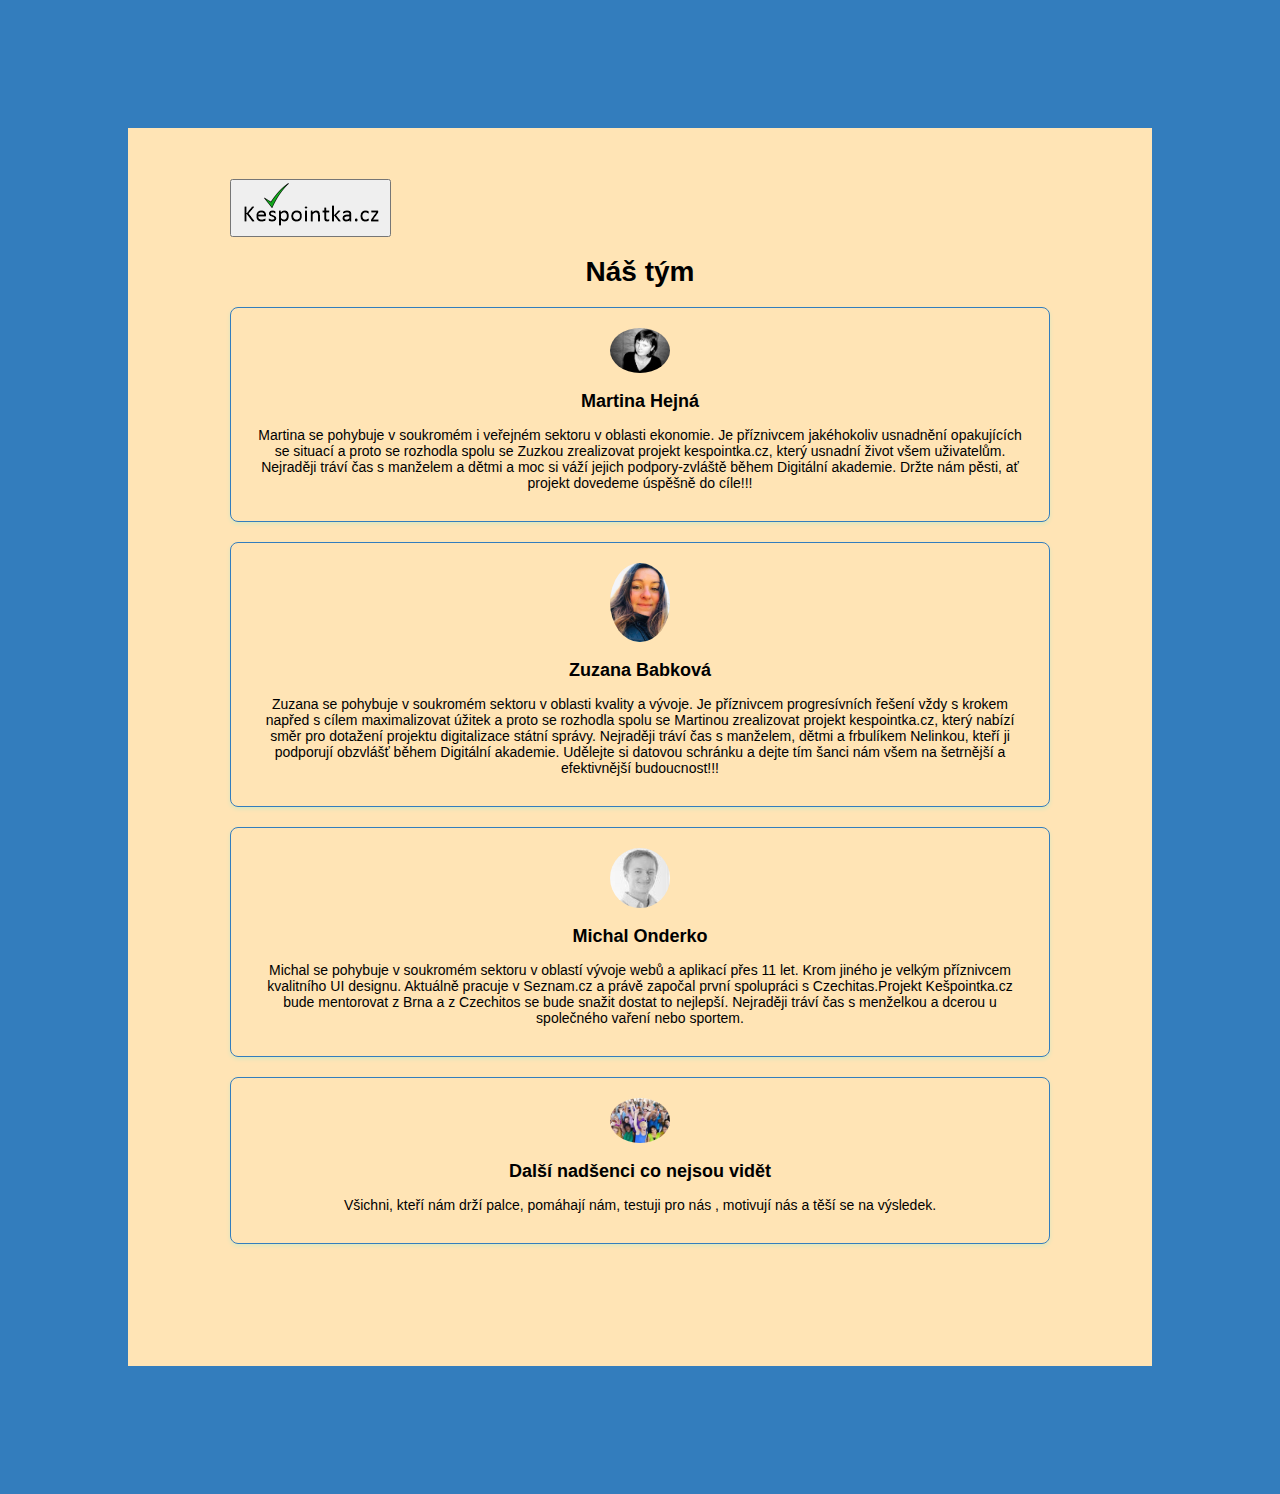
==== team.html @ 5b65401f "O projektu" ====
<!DOCTYPE html>
<html>
  <head>
    <meta charset="utf-8" />
    <meta name="viewport" content="width=device-width, initial-scale=1" />
    <title>Náš tým</title>
    <link rel="stylesheet" type="text/css" href="style.css" />
  </head>

  <body>
    <div class="kontejner">
      <a href="index.html"
        ><button><img src="src/Logo.png" /></button
      ></a>

      <h1>Náš tým</h1>

      <div class="tym">
        <div class="osoba">
          <div class="osoba_foto">
            <img src="src/marti_hejna.jpg" alt="Fotka Martiny Hejné" />
          </div>
          <div class="osoba_popis">
            <h2>Martina Hejná</h2>
            <p>
              Martina se pohybuje v soukromém i veřejném sektoru v oblasti
              ekonomie. Je příznivcem jakéhokoliv usnadnění opakujících se
              situací a proto se rozhodla spolu se Zuzkou zrealizovat projekt
              kespointka.cz, který usnadní život všem uživatelům. Nejraději
              tráví čas s manželem a dětmi a moc si váží jejich podpory-zvláště
              během Digitální akademie. Držte nám pěsti, ať projekt dovedeme
              úspěšně do cíle!!!
            </p>
          </div>
        </div>

        <div class="osoba">
          <div class="osoba_foto">
            <img
              class="osoba_foto"
              src="src/zuzka_babkova.jpg"
              alt="Fotka Zuzany Babkové"
            />
          </div>
          <div class="osoba_popis">
            <h2>Zuzana Babková</h2>
            <p>
              Zuzana se pohybuje v soukromém sektoru v oblasti kvality a vývoje.
              Je příznivcem progresívních řešení vždy s krokem napřed s cílem
              maximalizovat úžitek a proto se rozhodla spolu se Martinou
              zrealizovat projekt kespointka.cz, který nabízí směr pro dotažení
              projektu digitalizace státní správy. Nejraději tráví čas s
              manželem, dětmi a frbulíkem Nelinkou, kteří ji podporují obzvlášť
              během Digitální akademie. Udělejte si datovou schránku a dejte tím
              šanci nám všem na šetrnější a efektivnější budoucnost!!!
            </p>
          </div>
        </div>

        <div class="osoba">
          <div class="osoba_foto">
            <img src="src/Michal onderko.jfif" alt="Fotka Michala Onderka" />
          </div>
          <div class="osoba_popis">
            <h2>Michal Onderko</h2>
            <p>
              Michal se pohybuje v soukromém sektoru v oblastí vývoje webů a
              aplikací přes 11 let. Krom jiného je velkým příznivcem kvalitního
              UI designu. Aktuálně pracuje v Seznam.cz a právě započal první
              spolupráci s Czechitas.Projekt Kešpointka.cz bude mentorovat z
              Brna a z Czechitos se bude snažit dostat to nejlepší. Nejraději
              tráví čas s menželkou a dcerou u společného vaření nebo sportem.
            </p>
          </div>
        </div>

        <div class="osoba">
          <div class="osoba_foto">
            <img src="src/lidi.jfif" alt="Fotka davu co jásá" />
          </div>
          <div class="osoba_popis">
            <h2>Další nadšenci co nejsou vidět</h2>
            <p>
              Všichni, kteří nám drží palce, pomáhají nám, testuji pro nás ,
              motivují nás a těší se na výsledek.
            </p>
          </div>
        </div>
      </div>
    </div>
    <!-- konec .tym -->
  </body>
</html>
---- style.css ----
*,
:after,
:before {
  box-sizing: border-box;
}

body {
  background-color: #337dbd;
  font-family: sans-serif;
  font-size: 14px;
  padding: 5%;
  margin: 5%;
}
.kontejner {
  background-color: moccasin;
  padding: 5% 10% 10% 10%;
}

.intro {
  padding: 10%;
  margin: 5%;
}
h1 {
  text-align: center;
}
.pouziti {
  align-items: center;
}

h3 {
  margin-top: 10%;
}

.osoba {
  padding: 20px;
  border: 1px solid #337dbd;
  border-radius: 8px;
  box-shadow: 0 2px 4px rgba(0, 255, 255, 0.15);
}

.osoba_popis h2 {
  font-size: 18px;
}

.osoba_popis p {
  margin-bottom: 10px;
}

.osoba {
  text-align: center;
  margin-bottom: 20px;
}

.osoba_foto img {
  border-radius: 50%;
  width: 60px;
}

.apka {
  width: 400px;
}
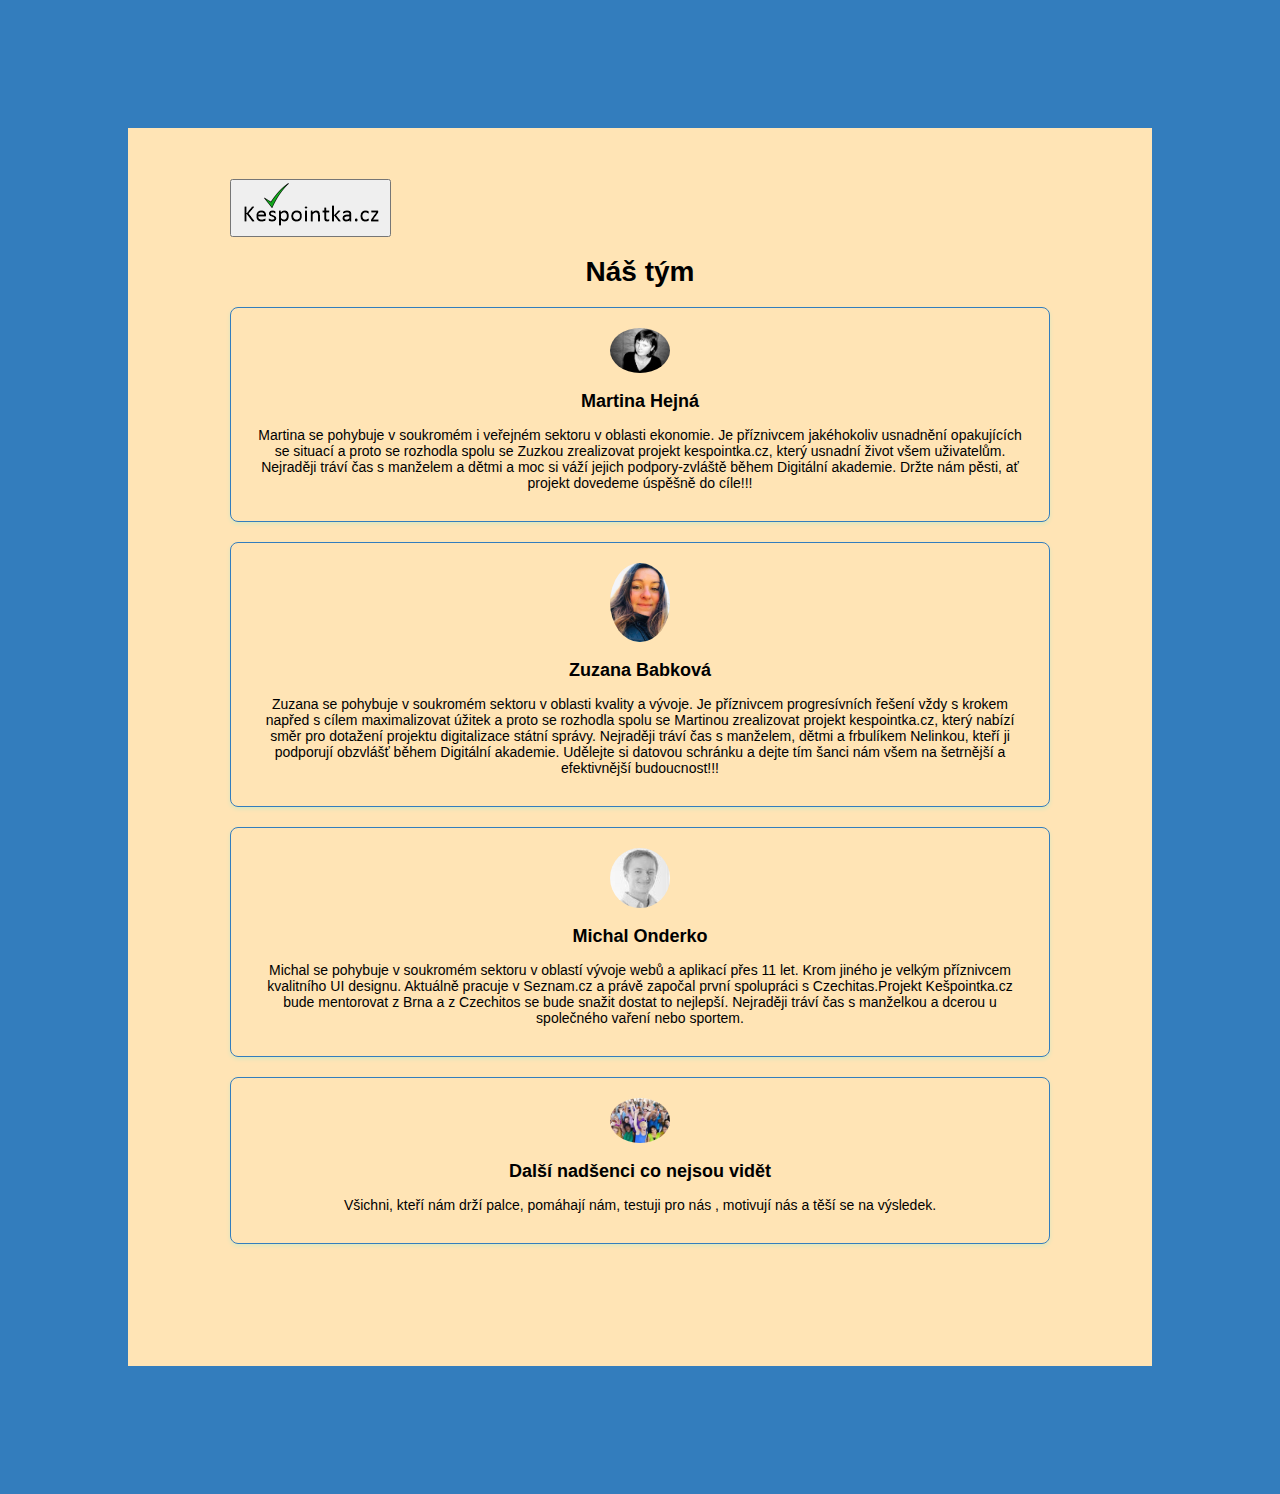
==== commit c34e64a2: "Update team.html" ====
--- a/team.html
+++ b/team.html
@@ -69,7 +69,7 @@
               UI designu. Aktuálně pracuje v Seznam.cz a právě započal první
               spolupráci s Czechitas.Projekt Kešpointka.cz bude mentorovat z
               Brna a z Czechitos se bude snažit dostat to nejlepší. Nejraději
-              tráví čas s menželkou a dcerou u společného vaření nebo sportem.
+              tráví čas s manželkou a dcerou u společného vaření nebo sportem.
             </p>
           </div>
         </div>
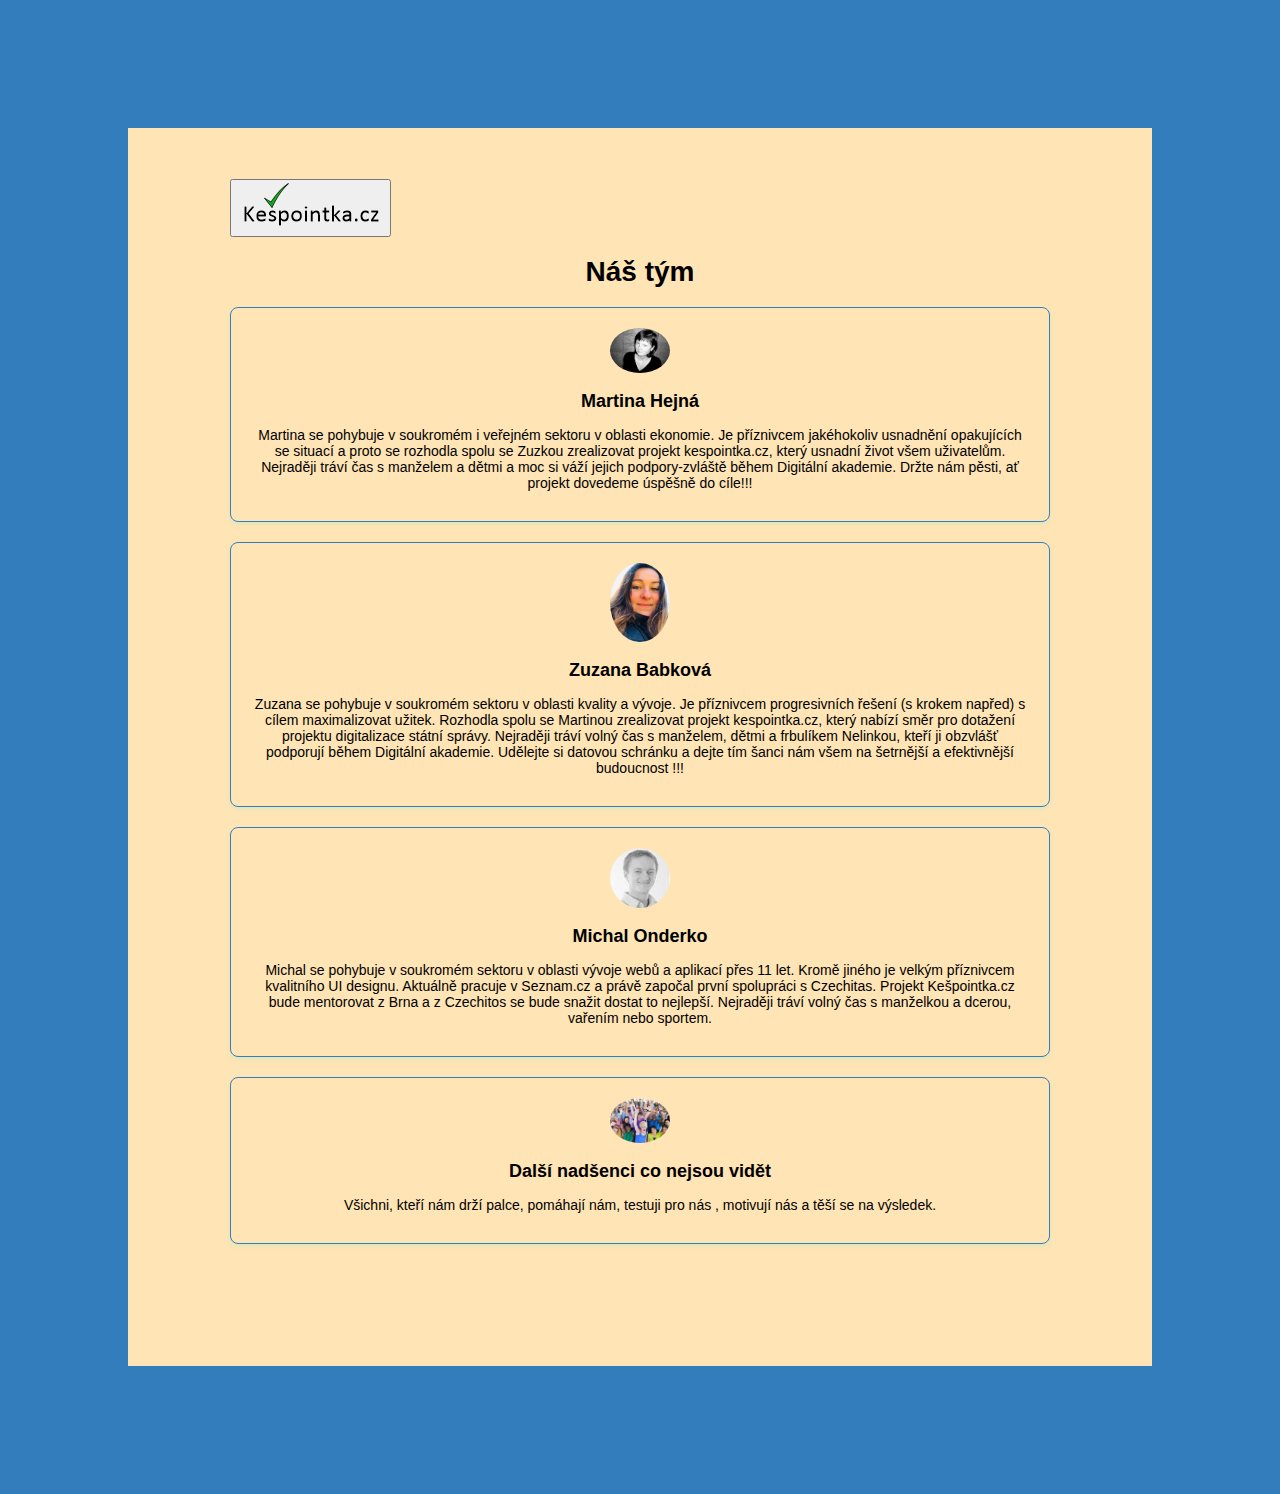
==== commit 85a32090: "team.html" ====
--- a/team.html
+++ b/team.html
@@ -46,13 +46,13 @@
             <h2>Zuzana Babková</h2>
             <p>
               Zuzana se pohybuje v soukromém sektoru v oblasti kvality a vývoje.
-              Je příznivcem progresívních řešení vždy s krokem napřed s cílem
-              maximalizovat úžitek a proto se rozhodla spolu se Martinou
+              Je příznivcem progresivních řešení (s krokem napřed) s cílem
+              maximalizovat užitek. Rozhodla spolu se Martinou
               zrealizovat projekt kespointka.cz, který nabízí směr pro dotažení
-              projektu digitalizace státní správy. Nejraději tráví čas s
-              manželem, dětmi a frbulíkem Nelinkou, kteří ji podporují obzvlášť
+              projektu digitalizace státní správy. Nejraději tráví volný čas s
+              manželem, dětmi a frbulíkem Nelinkou, kteří ji obzvlášť podporují 
               během Digitální akademie. Udělejte si datovou schránku a dejte tím
-              šanci nám všem na šetrnější a efektivnější budoucnost!!!
+              šanci nám všem na šetrnější a efektivnější budoucnost !!!
             </p>
           </div>
         </div>
@@ -64,12 +64,12 @@
           <div class="osoba_popis">
             <h2>Michal Onderko</h2>
             <p>
-              Michal se pohybuje v soukromém sektoru v oblastí vývoje webů a
-              aplikací přes 11 let. Krom jiného je velkým příznivcem kvalitního
+              Michal se pohybuje v soukromém sektoru v oblasti vývoje webů a
+              aplikací přes 11 let. Kromě jiného je velkým příznivcem kvalitního
               UI designu. Aktuálně pracuje v Seznam.cz a právě započal první
-              spolupráci s Czechitas.Projekt Kešpointka.cz bude mentorovat z
-              Brna a z Czechitos se bude snažit dostat to nejlepší. Nejraději
-              tráví čas s manželkou a dcerou u společného vaření nebo sportem.
+              spolupráci s Czechitas. Projekt Kešpointka.cz bude mentorovat z
+              Brna a z Czechitos se bude snažit dostat to nejlepší. Nejraději tráví volný
+              čas s manželkou a dcerou, vařením nebo sportem.
             </p>
           </div>
         </div>
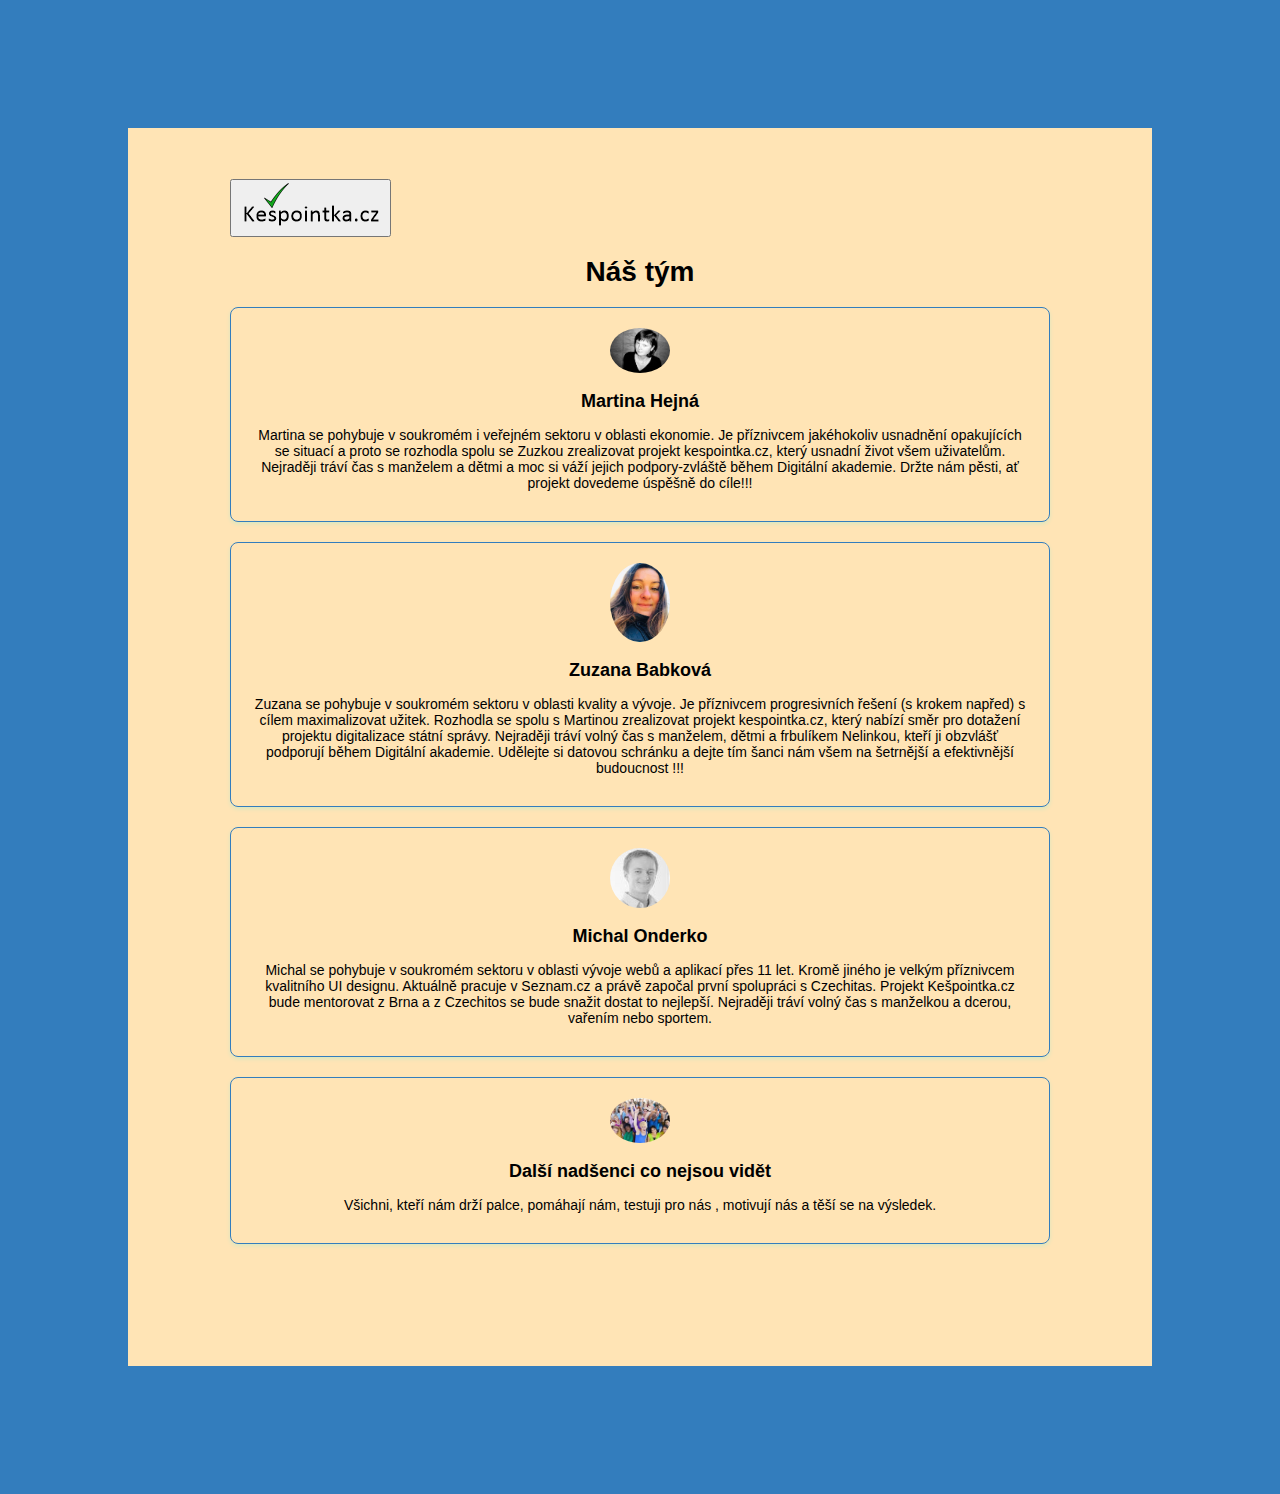
==== commit d8bfa8e3: "team.html" ====
--- a/team.html
+++ b/team.html
@@ -47,7 +47,7 @@
             <p>
               Zuzana se pohybuje v soukromém sektoru v oblasti kvality a vývoje.
               Je příznivcem progresivních řešení (s krokem napřed) s cílem
-              maximalizovat užitek. Rozhodla spolu se Martinou
+              maximalizovat užitek. Rozhodla se spolu s Martinou
               zrealizovat projekt kespointka.cz, který nabízí směr pro dotažení
               projektu digitalizace státní správy. Nejraději tráví volný čas s
               manželem, dětmi a frbulíkem Nelinkou, kteří ji obzvlášť podporují 
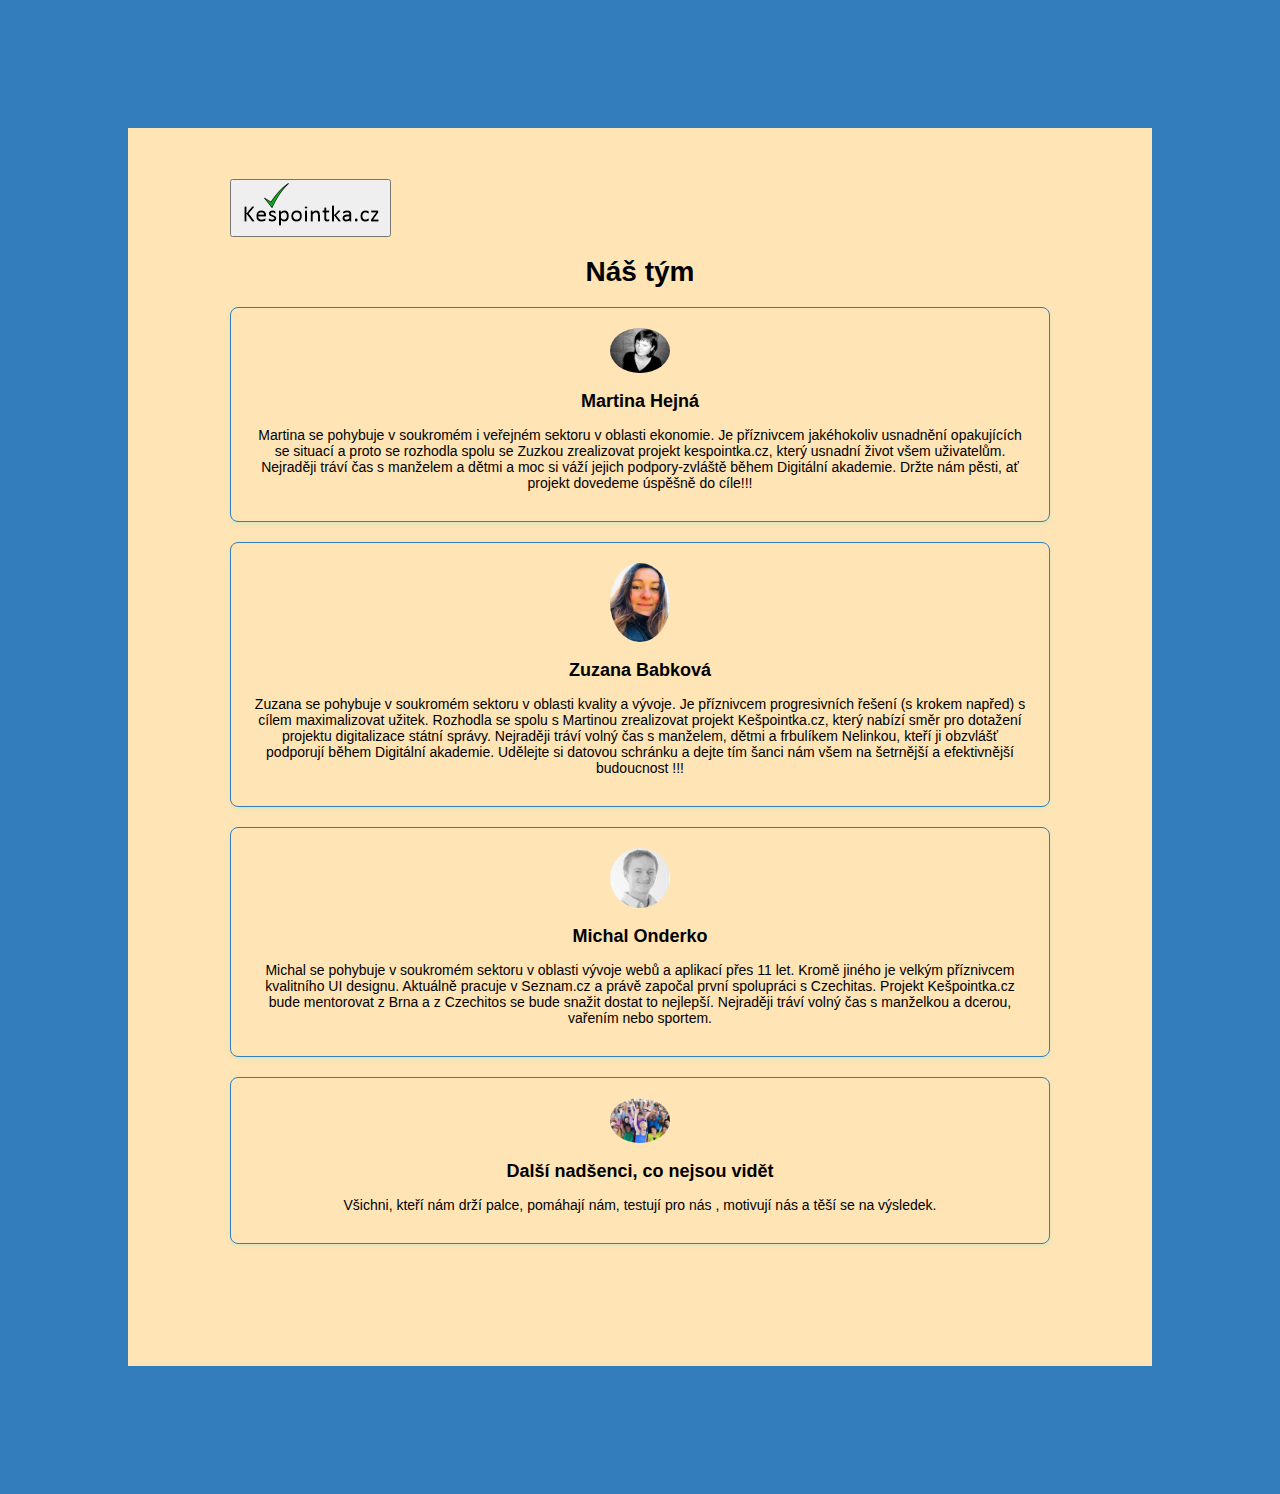
==== commit feb5fefc: "team.html" ====
--- a/team.html
+++ b/team.html
@@ -48,7 +48,7 @@
               Zuzana se pohybuje v soukromém sektoru v oblasti kvality a vývoje.
               Je příznivcem progresivních řešení (s krokem napřed) s cílem
               maximalizovat užitek. Rozhodla se spolu s Martinou
-              zrealizovat projekt kespointka.cz, který nabízí směr pro dotažení
+              zrealizovat projekt Kešpointka.cz, který nabízí směr pro dotažení
               projektu digitalizace státní správy. Nejraději tráví volný čas s
               manželem, dětmi a frbulíkem Nelinkou, kteří ji obzvlášť podporují 
               během Digitální akademie. Udělejte si datovou schránku a dejte tím
@@ -79,10 +79,9 @@
             <img src="src/lidi.jfif" alt="Fotka davu co jásá" />
           </div>
           <div class="osoba_popis">
-            <h2>Další nadšenci co nejsou vidět</h2>
+            <h2>Další nadšenci, co nejsou vidět</h2>
             <p>
-              Všichni, kteří nám drží palce, pomáhají nám, testuji pro nás ,
-              motivují nás a těší se na výsledek.
+              Všichni, kteří nám drží palce, pomáhají nám, testují pro nás , motivují nás a těší se na výsledek.
             </p>
           </div>
         </div>
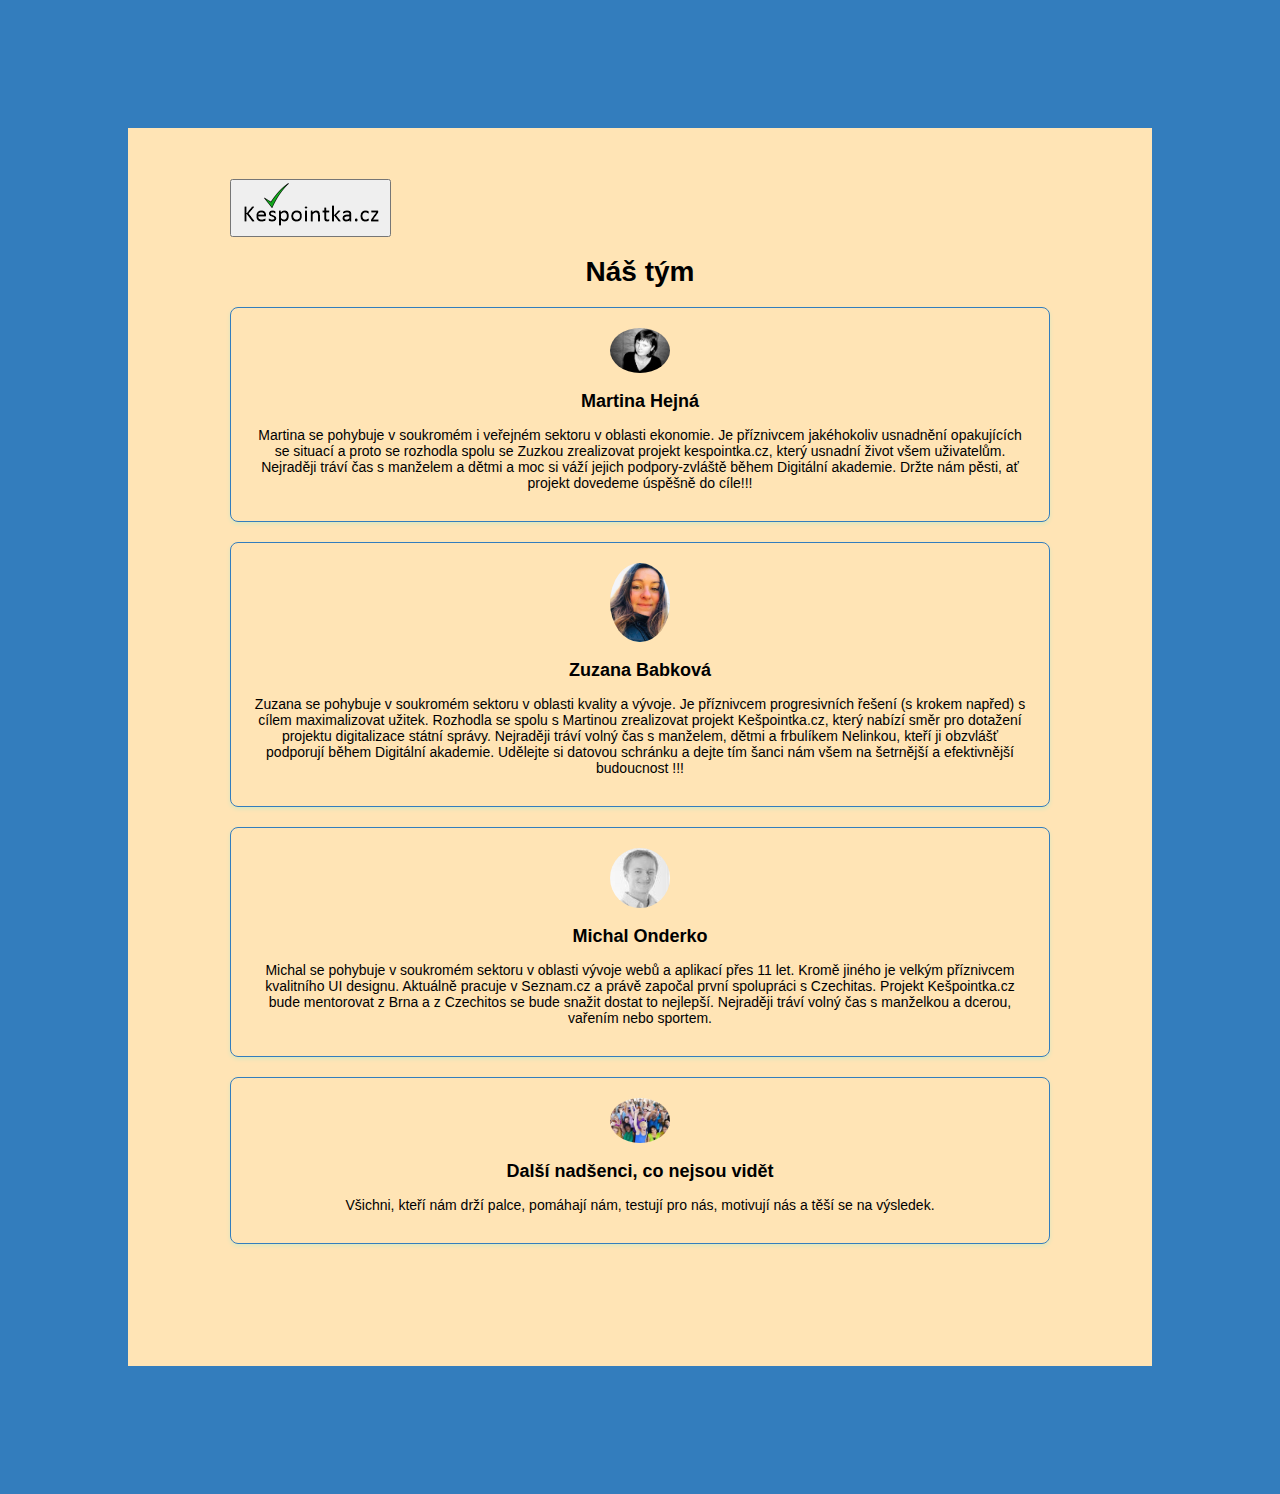
==== commit 96a38018: "team.html" ====
--- a/team.html
+++ b/team.html
@@ -81,7 +81,7 @@
           <div class="osoba_popis">
             <h2>Další nadšenci, co nejsou vidět</h2>
             <p>
-              Všichni, kteří nám drží palce, pomáhají nám, testují pro nás , motivují nás a těší se na výsledek.
+              Všichni, kteří nám drží palce, pomáhají nám, testují pro nás, motivují nás a těší se na výsledek.
             </p>
           </div>
         </div>
